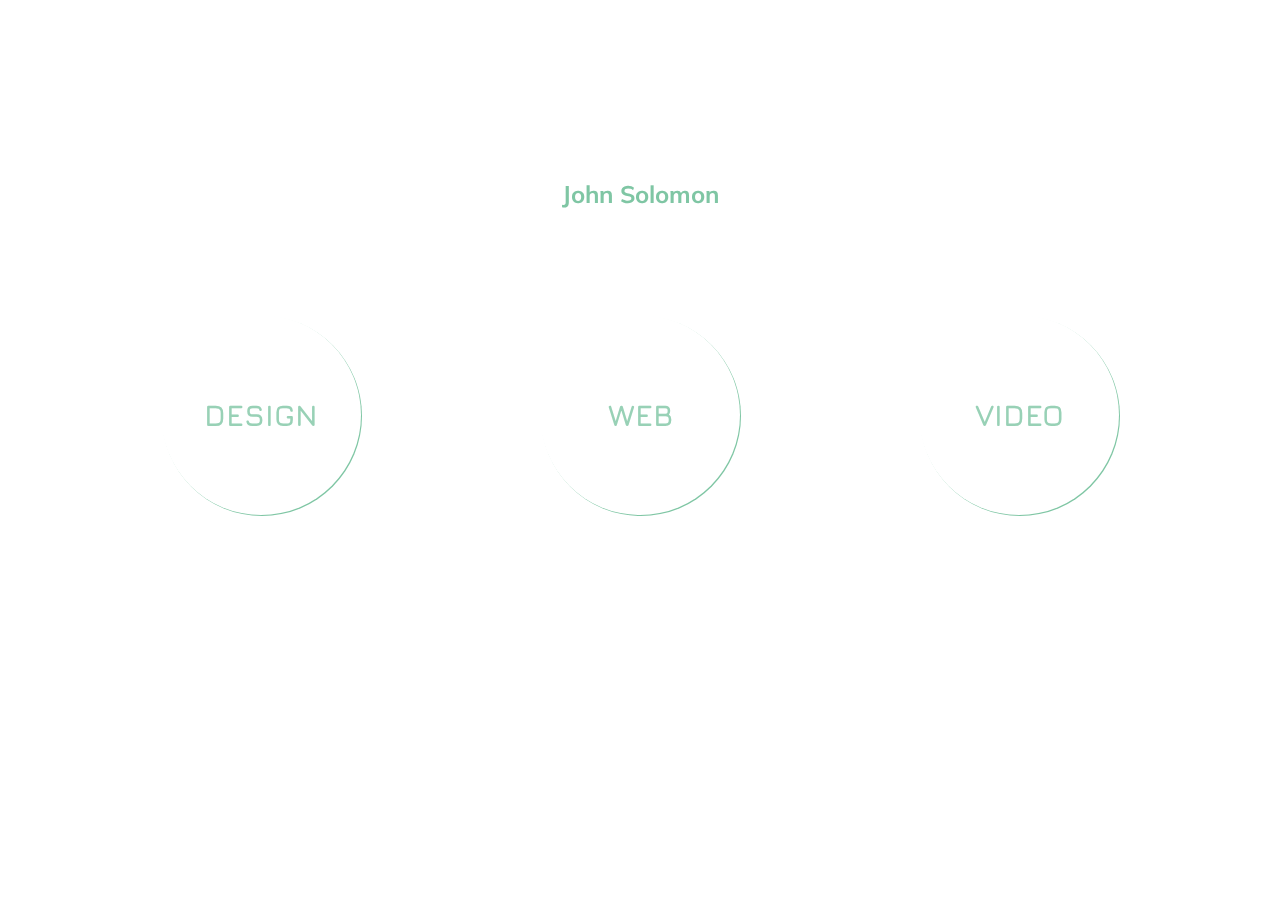
==== index.html @ 6e71a9b1 "Change position of index.html" ====
<!DOCTYPE html>
<html lang="en">
<head>
    <meta charset="UTF-8">
    <title>John Solomon | Professional Portfolio</title>
    <meta charset="UTF-8">
    <meta name="viewport" content="width=device-width, initial-scale=1.0">
    
    <!--Favicon Icon-->
    <link rel="shortcut icon" type="image/png" href="img/main-logo.png"/>

    <!--Google Icons-->
    <link href="https://fonts.googleapis.com/icon?family=Material+Icons" rel="stylesheet">
        
    <!-- fonts-->
    <link href="https://fonts.googleapis.com/css?family=Muli|Jura" rel="stylesheet">

    <!-- stylesheets -->
    <link href="css/style.css" rel='stylesheet' type="text/css">

    <!-- frameworks -->
    <script src="https://cdnjs.cloudflare.com/ajax/libs/jquery/3.2.1/jquery.min.js"></script>
    <script type="text/javascript" src="https://raw.github.com/mozilla/pdf.js/gh-pages/build/pdf.js"></script>

</head>

<body>
    <div class="home-container">
        <div class="home-header-container">
            <h1 class="home-name">John Solomon</h1>
        </div>
        <div class="home-body-container">
            <div id='design-btn' class="animate-move__left home-btn">
                <a class="home-anchors" href="design.html"><h2 class="home-btn__text">DESIGN</h2></a>
            </div>
            <div id='website-btn' class="animate-move__left home-btn">
                <a class="home-anchors" href="website.html"><h2 class="home-btn__text">WEB</h2></a>
            </div>
            <div id='video-btn' class="animate-move__left home-btn">
                <a class="home-anchors" href="video.html"><h2 class="home-btn__text">VIDEO</h2></a>
            </div>
        </div>
        <div class="footer-container">

        </div>
    </div>

    <script src="js/main.js" type="text/javascript"></script>

</body>
</html>
---- css/style.css ----
/* Normalize.css
----------------------------------------------- */

article,aside,details,figcaption,figure,footer,header,hgroup,nav,section,summary{display:block;}audio,canvas,video{display:inline-block;*display:inline;*zoom:1;}audio:not([controls]){display:none;height:0;}[hidden]{display:none;}html{font-size:100%;-webkit-text-size-adjust:100%;-ms-text-size-adjust:100%;}html,button,input,select,textarea{font-family:sans-serif;}body{margin:0;}a:focus{outline:thin dotted;}a:active,a:hover{outline:0;}h1{font-size:2em;margin:0.67em 0;}h2{font-size:1.5em;margin:0.83em 0;}h3{font-size:1.17em;margin:1em 0;}h4{font-size:1em;margin:1.33em 0;}h5{font-size:0.83em;margin:1.67em 0;}h6{font-size:0.75em;margin:2.33em 0;}abbr[title]{border-bottom:1px dotted;}b,strong{font-weight:bold;}blockquote{margin:1em 40px;}dfn{font-style:italic;}mark{background:#ff0;color:#000;}p,pre{margin:1em 0;}code,kbd,pre,samp{font-family:monospace,serif;_font-family:'courier new',monospace;font-size:1em;}pre{white-space:pre;white-space:pre-wrap;word-wrap:break-word;}q{quotes:none;}q:before,q:after{content:'';content:none;}small{font-size:75%;}sub,sup{font-size:75%;line-height:0;position:relative;vertical-align:baseline;}sup{top:-0.5em;}sub{bottom:-0.25em;}dl,menu,ol,ul{margin:1em 0;}dd{margin:0 0 0 40px;}menu,ol,ul{padding:0 0 0 40px;}nav ul,nav ol{list-style:none;list-style-image:none;}img{border:0;-ms-interpolation-mode:bicubic;}svg:not(:root){overflow:hidden;}figure{margin:0;}form{margin:0;}fieldset{border:1px solid #c0c0c0;margin:0 2px;padding:0.35em 0.625em 0.75em;}legend{border:0;padding:0;white-space:normal;*margin-left:-7px;}button,input,select,textarea{font-size:100%;margin:0;vertical-align:baseline;*vertical-align:middle;}button,input{line-height:normal;}button,html input[type="button"],input[type="reset"],input[type="submit"]{-webkit-appearance:button;cursor:pointer;*overflow:visible;}button[disabled],input[disabled]{cursor:default;}input[type="checkbox"],input[type="radio"]{box-sizing:border-box;padding:0;*height:13px;*width:13px;}input[type="search"]{-webkit-appearance:textfield;-moz-box-sizing:content-box;-webkit-box-sizing:content-box;box-sizing:content-box;}input[type="search"]::-webkit-search-cancel-button,input[type="search"]::-webkit-search-decoration{-webkit-appearance:none;}button::-moz-focus-inner,input::-moz-focus-inner{border:0;padding:0;}textarea{overflow:auto;vertical-align:top;}table{border-collapse:collapse;border-spacing:0;}

/* ----------------------------------------------- */

/* Color Palette CMYK
-----------------------------------------------

Light green -   #D6F8D6
Green       -   #7FC6A4
Grey        -   #5D737E
Purple/Grey -   #55505C
Yellow      -   #FAF33E
Off white   -   #FFFFFF

*/


/* Media Queries
------ Standard Tablet Size ---------------------- */

/* LANDSCAPE */ 
@media (max-width:1200px) { 
    
    /* video.html */
    #slide-one__video, #slide-two__video {
        margin: 10px;
        width: 90%;
        display: flex;
        flex-wrap: wrap;
        align-content: flex-start;
    }
    
    #slide-one__video iframe, #slide-two__video iframe {
        width: 100%;
        height: 500px;
    }
    
    /* design.html */
    #slide-one__design, #slide-two__design, #slide-three__design {
        margin:10px;
        width: 43%;
        display: flex;
        flex-wrap: wrap;
        align-content: flex-start;
    }
    
    #slide-one__design img, #slide-two__design img, #slide-three__design img {
        width: 100%;
    }
    
}

/* Media Queries
------ Standard Tablet Size ---------------------- */
/* LANDSCAPE */ 
@media (max-width:700px) { 

    /* design.html */
    #slide-one__design, #slide-two__design, #slide-three__design {
        margin:10px;
        width: 90%;
        display: flex;
        flex-wrap: wrap;
        align-content: flex-start;
    }
    
    #slide-one__design img, #slide-two__design object, #slide-three__design img {
        width: 100%;
    }
}

/* Universal CSS
----------------------------------------------- */

* {
    margin: 0;
    padding: 0;
}

h1, h2, h3, h4, h5, h6 {
    font-family: 'Jura', sans-serif;
}

p, button, div {
    font-family: 'Muli', sans-serif;
}

.danger {
    color: red;
}

.hide {
    display: none;
}

.page-header {
    width: 100%;
    height: 300px;
    display: flex;
    justify-content: center;
    align-items: center;
}

.page-header__text {
    font-size: xx-large;
    color: #7FC6A4;
}

.page-header:hover {
    transition: background-color 3s ease;
    background-color: black;
}



/* Containers
----------------------------------------------- */

.home-container {
    width: 100%;
    height: 100%;
    position: fixed;
    /*background-color: black;*/
}

.nav-container {
    width: 100%;
    height: 10%;
}

.footer-container {
    width: 100%;
    height: 15%;
}


/* Home (index.html)
----------------------------------------------- */
.home-header-container {
    width: 100%;
    height: 25%;
    display: flex;
    align-items: flex-end;
}

.home-name {
    width: 100%;
    text-align: center;
    font-family: 'Muli', sans-serif;
    color: #7FC6A4;
    font-size: x-large;
}

.home-body-container {
    width: 100%;
    height: 50%;
    display: flex;
    justify-content: center;
    flex-wrap: wrap;
}

.home-btn {
    margin: 7%;
    width: 200px;
    height: 200px;
    border-radius: 50%;
    display: flex;
    justify-content: center;
    align-items: center;
    box-shadow: 1px 1px #7FC6A4;
    /*background-color: black;*/
    z-index: 1000;
}

.home-btn:hover {
    transition: background-color 1s ease, color 3s ease;
    -webkit-transition: background-color 1s ease, color 3s ease;
    -moz-transition: background-color 1s ease, color 3s ease;
    -o-transition: background-color 1s ease, color 3s ease;
    background-color: #D6F8D6;
    cursor: pointer;
}

.home-btn__text {
    color: #7FC6A4;
    font-size: 30px;
    opacity: 0.8;
}

.animate-move__left {
    position: relative;
    transition: 2s left;
    left: 0;
}

.title {
    width: 100%;
    padding-left: 5%;
}

.title-text {
    font-size: 50px;
    color: black;
}

.home-anchors {
    color: inherit;
    text-decoration: none;
}

/* Navigation 
----------------------------------------------- */

.nav-container {
    width: 90%;
    height: 10%;
    display: flex;
    justify-content: space-between;
    padding: 1% 2%;
}

.nav-logo-container {
    width: 15%;
    height: 100%;
    cursor: pointer;
    display: flex;
    justify-content: center;
}

.nav-menu-container {
    width: 50%;
    height: 100%;
    border-bottom: 1px solid black;
}

.nav-menu__ul {
    width: 100%;
    list-style: none;
}

.nav-menu__li {
    float: right;
}

.nav-menu__anchor {
    padding: 10px;
    font-family: 'Muli', sans-serif;
    font-size: 12pt;
    color: black;
    text-decoration: none;
    display: block;
    cursor: pointer;
}


/* Design 
----------------------------------------------- */



.slide-third {
    margin:10px;
    width: 31%;
    display: flex;
    flex-wrap: wrap;
    align-content: flex-start;
}

.slide-third img, .slide-third object {
    width: 350px;
    height: 350px;
}

#img-one__design:hover {
    cursor: pointer;
}

.img-carousel {
    position: fixed;
    top: 0;
    left: 0;
    width: 100%;
    height: 100%;
    background-color: black;
    z-index: 2000;
    opacity: 0.6;
}

.img-carousel-close {
    position: fixed;
    top: 20px;
    right: 20px;
    width: 100px;
    height: 100px;
    z-index: 5000;
}

.carousel-chevron__left {
    position: fixed;
    top: 44%;
    left: 10px;
    z-index: 7500;
    color: #FFFFFF;
    font-size: 80px;
}

.carousel-chevron__right {
    position: fixed;
    top: 44%;
    right: 10px;
    z-index: 7500;
    color: #FFFFFF;
    font-size: 80px
}

.close-btn {
    font-size: 30px;
    color: #FFFFFF;
}

.img-carousel-close:hover,
.carousel-chevron__left:hover,
.carousel-chevron__right:hover {
    cursor: pointer;
}

.carousel-wrapper {
    top: 15%;
    left: 9%;
    width: 80%;
    height: 80%;
    background-color: #FFFFFF;
    z-index: 5000;
    display: flex;
    justify-content: center;
    align-content: center;
    flex-wrap: wrap;
    border-radius: 9px;
}

.carousel-wrapper div, .carousel-wrapper h2 {
    text-align: center;
    width: 90%;
}

.carousel-wrapper h2 {
    margin-top: 5%;
}

.carousel-wrapper div {
    height: 70%;
}

.carousel-centered {
    display: flex;
    justify-content: center;
    align-items: center;
}

.carousel-fixed {
    position: fixed;
}


/* Website
----------------------------------------------- */




/* Video
----------------------------------------------- */

.wrapper {
  width:100%;
  text-align:center;
}

.row {
  width:90%;
  margin:0px auto;
  display: flex;
  flex-wrap: wrap;
}

.slide-half {
  margin:10px;
  width: 48%;
  display: flex;
  flex-wrap: wrap;
  align-content: flex-start;
}

.slide-half iframe {
  width: 100%;
  height: 300px;
}

.slide-text {
  width: 100%
}
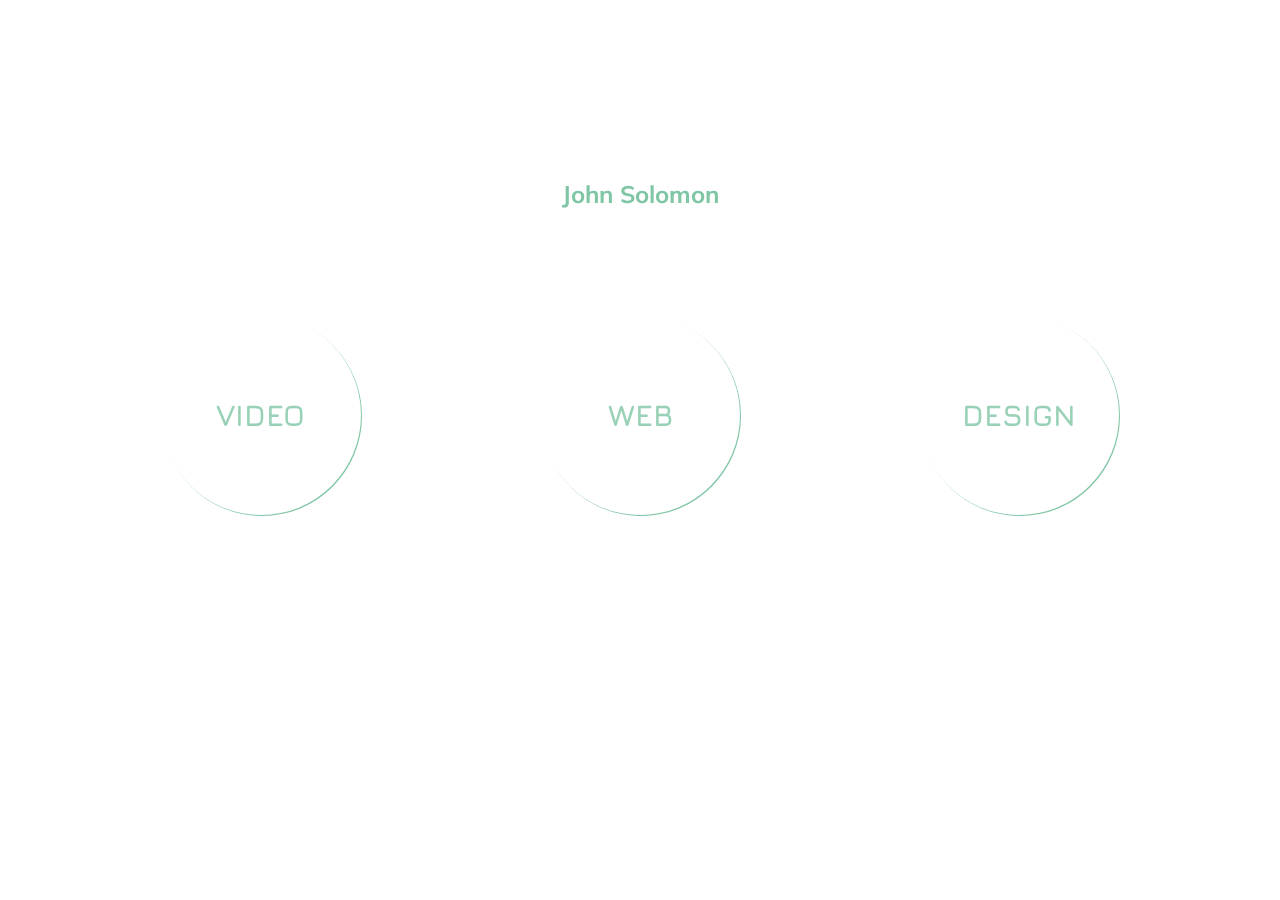
==== commit 185768f2: "All broken imgs working" ====
--- a/index.html
+++ b/index.html
@@ -30,14 +30,14 @@
             <h1 class="home-name">John Solomon</h1>
         </div>
         <div class="home-body-container">
-            <div id='design-btn' class="animate-move__left home-btn">
-                <a class="home-anchors" href="design.html"><h2 class="home-btn__text">DESIGN</h2></a>
+            <div id='video-btn' class="animate-move__left home-btn">
+                <a class="home-anchors" href="video.html"><h2 class="home-btn__text">VIDEO</h2></a>
             </div>
             <div id='website-btn' class="animate-move__left home-btn">
                 <a class="home-anchors" href="website.html"><h2 class="home-btn__text">WEB</h2></a>
             </div>
-            <div id='video-btn' class="animate-move__left home-btn">
-                <a class="home-anchors" href="video.html"><h2 class="home-btn__text">VIDEO</h2></a>
+            <div id='design-btn' class="animate-move__left home-btn">
+                <a class="home-anchors" href="design.html"><h2 class="home-btn__text">DESIGN</h2></a>
             </div>
         </div>
         <div class="footer-container">
--- a/css/style.css
+++ b/css/style.css
@@ -259,8 +259,6 @@
 /* Design 
 ----------------------------------------------- */
 
-
-
 .slide-third {
     margin:10px;
     width: 31%;
@@ -368,7 +366,9 @@
 /* Website
 ----------------------------------------------- */
 
-
+.slide-full {
+    width: 90%;
+}
 
 
 /* Video
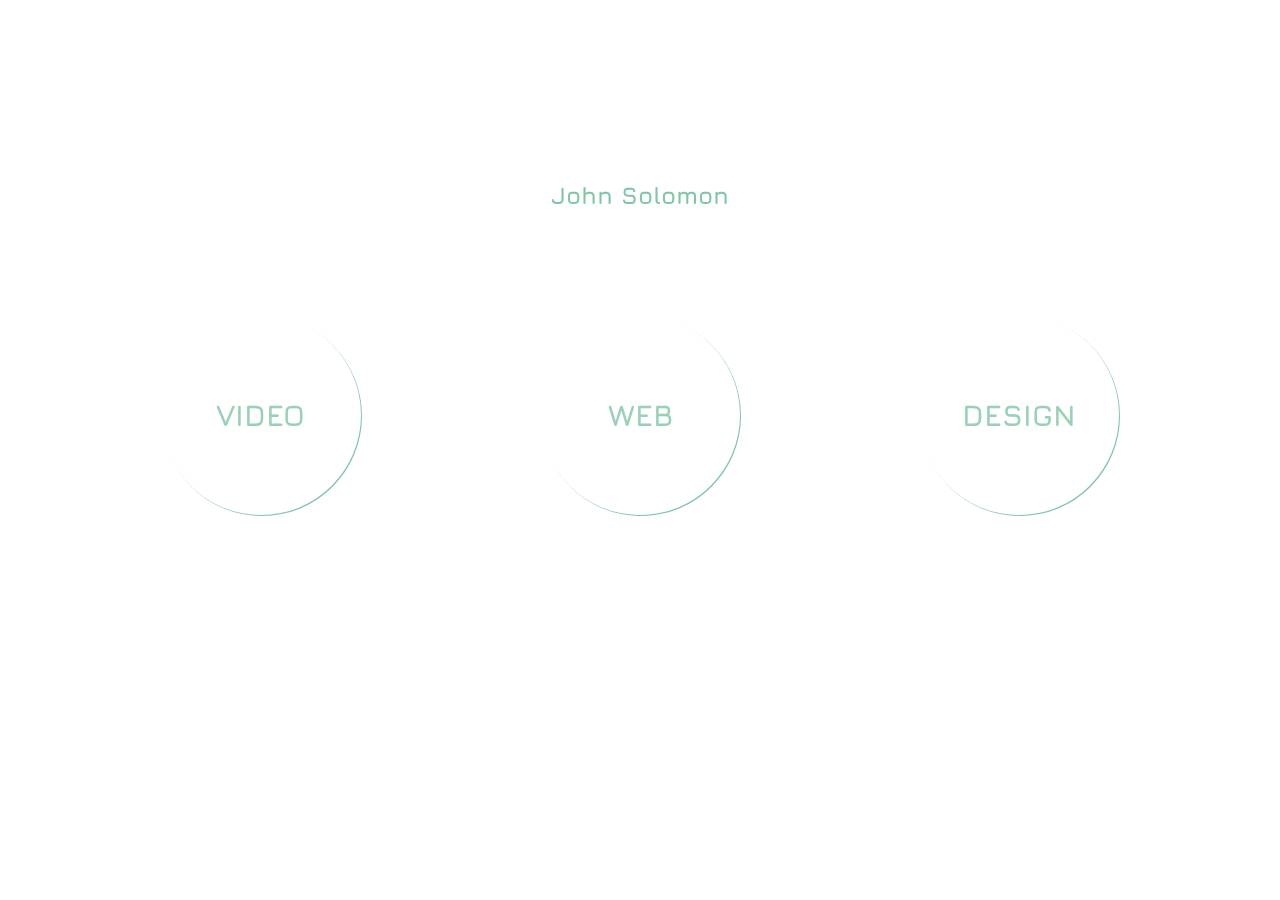
==== commit aa34a90d: "Footer added" ====
--- a/index.html
+++ b/index.html
@@ -40,7 +40,7 @@
                 <a class="home-anchors" href="design.html"><h2 class="home-btn__text">DESIGN</h2></a>
             </div>
         </div>
-        <div class="footer-container">
+        <div class="footer-index-container">
 
         </div>
     </div>
--- a/css/style.css
+++ b/css/style.css
@@ -114,6 +114,37 @@
     background-color: black;
 }
 
+.footer-btn {
+    margin: 7%;
+    width: 140px;
+    height: 140px;
+    border-radius: 50%;
+    display: flex;
+    justify-content: center;
+    align-items: center;
+    box-shadow: 2px 2px #FFFFFF;
+    /*background-color: black;*/
+    z-index: 1000;
+}
+
+.footer-btn__text {
+    color: #FFFFFF;
+    font-size: 20px;
+    opacity: 0.8;
+}
+
+.footer-container {
+    margin-top: 20px;
+    width: 100%;
+    height: 200px;
+    margin-bottom: 0px;
+    background-color: #7FC6A4;
+    display: flex;
+    justify-content: center;
+    align-items: center;
+    align-content: center;
+    overflow: hidden;
+}
 
 
 /* Containers
@@ -131,12 +162,13 @@
     height: 10%;
 }
 
-.footer-container {
+.footer-index-container {
     width: 100%;
     height: 15%;
 }
 
 
+
 /* Home (index.html)
 ----------------------------------------------- */
 .home-header-container {
@@ -149,7 +181,7 @@
 .home-name {
     width: 100%;
     text-align: center;
-    font-family: 'Muli', sans-serif;
+    font-family: 'Jura', sans-serif;
     color: #7FC6A4;
     font-size: x-large;
 }
@@ -366,9 +398,51 @@
 /* Website
 ----------------------------------------------- */
 
-.slide-full {
-    width: 90%;
-}
+.section-one {
+    width: 100%;
+    height: auto;
+    background-color: #7FC6A4;
+}
+
+.website-row {
+  width: 90%;
+  margin: 30px auto;
+  display: flex;
+  flex-wrap: wrap;
+}
+
+.page-subtitle {
+    width: 100%;
+    height: auto;
+    margin:  3% 0;
+}
+
+.page-text {
+    text-align: center;
+    width: 70%;
+    margin: 3% auto;
+}
+
+.slide-half__website {
+  margin:10px;
+  width: 46%;
+  display: flex;
+  flex-wrap: wrap;
+  align-content: flex-start;
+}
+
+.slide-half__website a img {
+    width: 100%;
+    height: 300px;
+}
+
+.slide-half__website a img:hover {
+    transition: opacity 1s ease;
+    opacity: 0.4;
+    width: 100%;
+    height: 300px;
+}
+
 
 
 /* Video
@@ -377,6 +451,10 @@
 .wrapper {
   width:100%;
   text-align:center;
+  display: flex;
+  justify-content: center;
+  align-content: flex-start;
+  flex-wrap: wrap;
 }
 
 .row {
